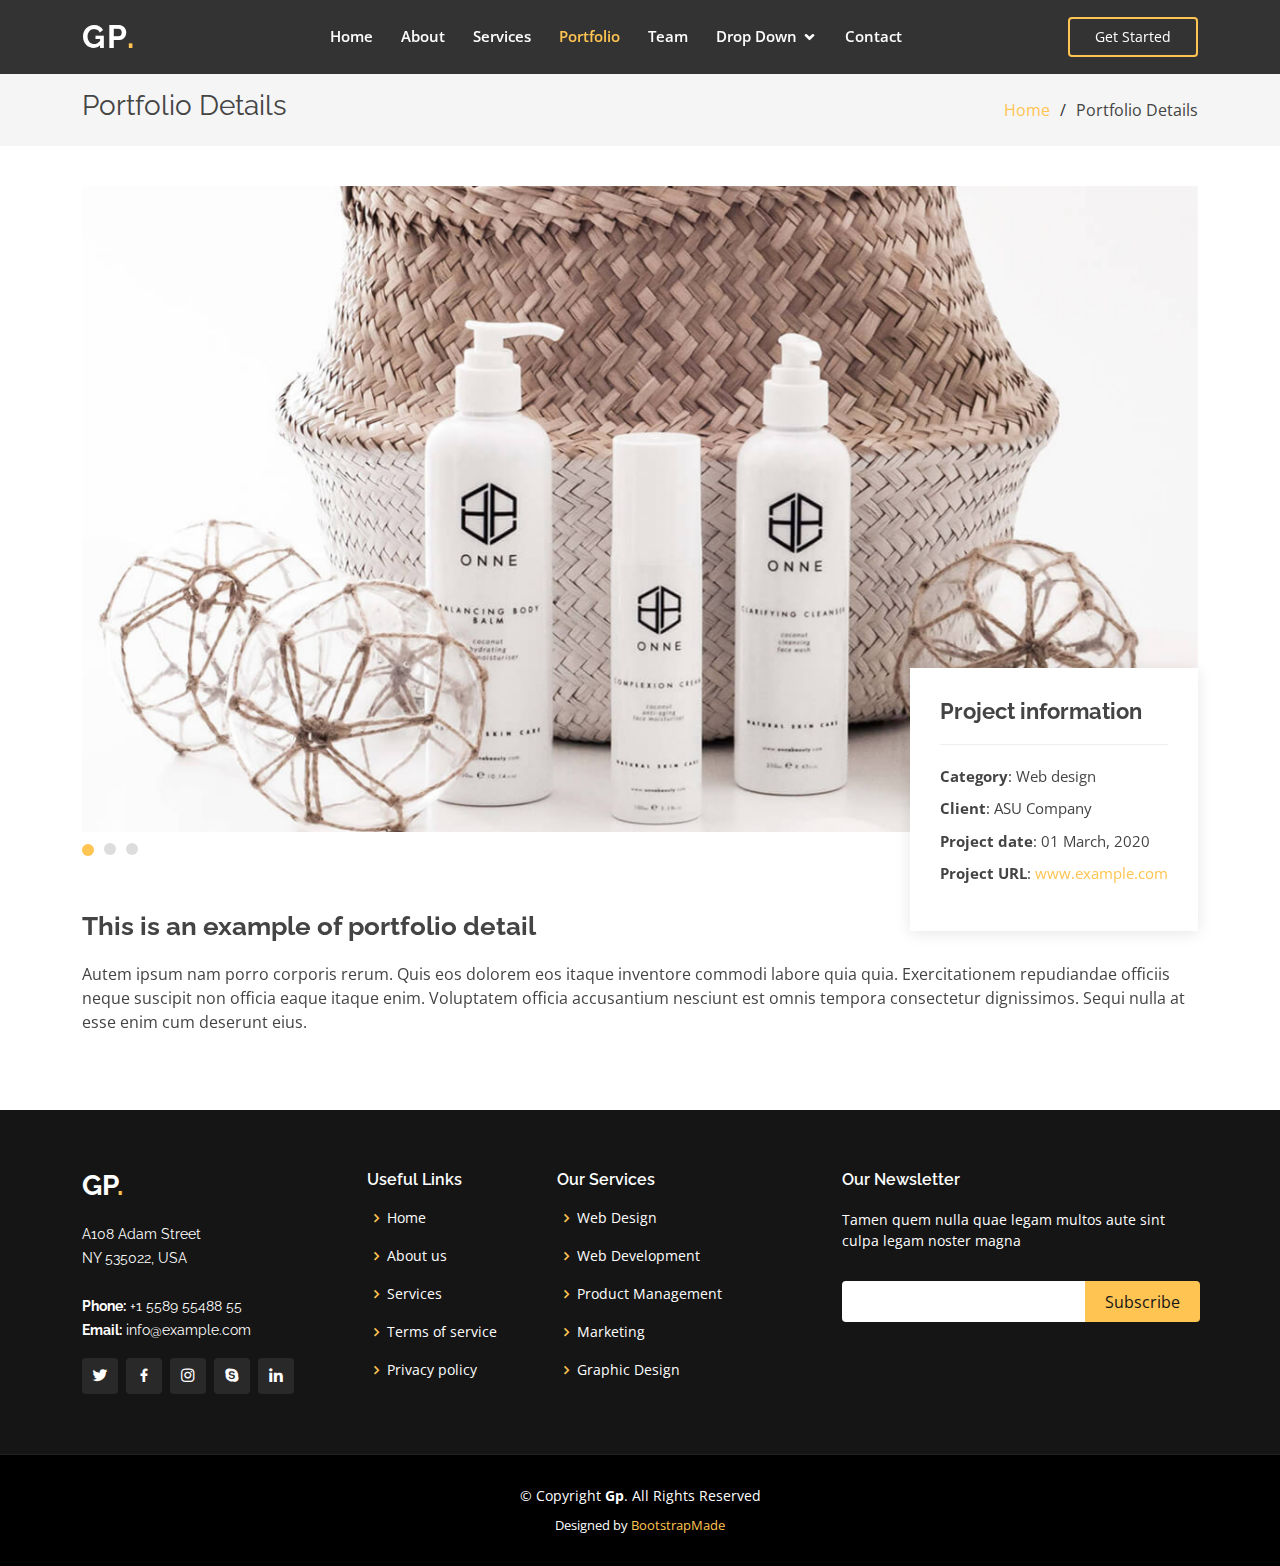
==== portfolio-details.html @ d58ca12d "Design Change" ====
<!DOCTYPE html>
<html lang="en">

<head>
  <meta charset="utf-8">
  <meta content="width=device-width, initial-scale=1.0" name="viewport">

  <title>Portfolio Details - Gp Bootstrap Template</title>
  <meta content="" name="description">
  <meta content="" name="keywords">

  <!-- Favicons -->
  <link href="assets/img/favicon.png" rel="icon">
  <link href="assets/img/apple-touch-icon.png" rel="apple-touch-icon">

  <!-- Google Fonts -->
  <link href="https://fonts.googleapis.com/css?family=Open+Sans:300,300i,400,400i,600,600i,700,700i|Raleway:300,300i,400,400i,500,500i,600,600i,700,700i|Poppins:300,300i,400,400i,500,500i,600,600i,700,700i" rel="stylesheet">

  <!-- Vendor CSS Files -->
  <link href="assets/vendor/bootstrap/css/bootstrap.min.css" rel="stylesheet">
  <link href="assets/vendor/icofont/icofont.min.css" rel="stylesheet">
  <link href="assets/vendor/boxicons/css/boxicons.min.css" rel="stylesheet">
  <link href="assets/vendor/owl.carousel/assets/owl.carousel.min.css" rel="stylesheet">
  <link href="assets/vendor/venobox/venobox.css" rel="stylesheet">
  <link href="assets/vendor/remixicon/remixicon.css" rel="stylesheet">
  <link href="assets/vendor/aos/aos.css" rel="stylesheet">

  <!-- Template Main CSS File -->
  <link href="assets/css/style.css" rel="stylesheet">

  <!-- =======================================================
  * Template Name: Gp - v3.0.0
  * Template URL: https://bootstrapmade.com/gp-free-multipurpose-html-bootstrap-template/
  * Author: BootstrapMade.com
  * License: https://bootstrapmade.com/license/
  ======================================================== -->
</head>

<body>

  <!-- ======= Header ======= -->
  <header id="header" class="fixed-top header-inner-pages">
    <div class="container d-flex align-items-center justify-content-between">

      <h1 class="logo"><a href="index.html">Gp<span>.</span></a></h1>
      <!-- Uncomment below if you prefer to use an image logo -->
      <!-- <a href="index.html" class="logo"><img src="assets/img/logo.png" alt="" class="img-fluid"></a>-->

      <nav class="nav-menu d-none d-lg-block">
        <ul>
          <li><a href="index.html">Home</a></li>
          <li><a href="#about">About</a></li>
          <li><a href="#services">Services</a></li>
          <li class="active"><a href="#portfolio">Portfolio</a></li>
          <li><a href="#team">Team</a></li>
          <li class="drop-down"><a href="">Drop Down</a>
            <ul>
              <li><a href="#">Drop Down 1</a></li>
              <li class="drop-down"><a href="#">Deep Drop Down</a>
                <ul>
                  <li><a href="#">Deep Drop Down 1</a></li>
                  <li><a href="#">Deep Drop Down 2</a></li>
                  <li><a href="#">Deep Drop Down 3</a></li>
                  <li><a href="#">Deep Drop Down 4</a></li>
                  <li><a href="#">Deep Drop Down 5</a></li>
                </ul>
              </li>
              <li><a href="#">Drop Down 2</a></li>
              <li><a href="#">Drop Down 3</a></li>
              <li><a href="#">Drop Down 4</a></li>
            </ul>
          </li>
          <li><a href="#contact">Contact</a></li>

        </ul>
      </nav><!-- .nav-menu -->

      <a href="#about" class="get-started-btn scrollto">Get Started</a>

    </div>
  </header><!-- End Header -->

  <main id="main">

    <!-- ======= Breadcrumbs ======= -->
    <section id="breadcrumbs" class="breadcrumbs">
      <div class="container">

        <div class="d-flex justify-content-between align-items-center">
          <h2>Portfolio Details</h2>
          <ol>
            <li><a href="index.html">Home</a></li>
            <li>Portfolio Details</li>
          </ol>
        </div>

      </div>
    </section><!-- End Breadcrumbs -->

    <!-- ======= Portfolio Details Section ======= -->
    <section id="portfolio-details" class="portfolio-details">
      <div class="container" data-aos="fade-up">

        <div class="portfolio-details-container">

          <div class="owl-carousel portfolio-details-carousel">
            <img src="assets/img/portfolio/portfolio-details-1.jpg" class="img-fluid" alt="">
            <img src="assets/img/portfolio/portfolio-details-2.jpg" class="img-fluid" alt="">
            <img src="assets/img/portfolio/portfolio-details-3.jpg" class="img-fluid" alt="">
          </div>

          <div class="portfolio-info">
            <h3>Project information</h3>
            <ul>
              <li><strong>Category</strong>: Web design</li>
              <li><strong>Client</strong>: ASU Company</li>
              <li><strong>Project date</strong>: 01 March, 2020</li>
              <li><strong>Project URL</strong>: <a href="#">www.example.com</a></li>
            </ul>
          </div>

        </div>

        <div class="portfolio-description">
          <h2>This is an example of portfolio detail</h2>
          <p>
            Autem ipsum nam porro corporis rerum. Quis eos dolorem eos itaque inventore commodi labore quia quia. Exercitationem repudiandae officiis neque suscipit non officia eaque itaque enim. Voluptatem officia accusantium nesciunt est omnis tempora consectetur dignissimos. Sequi nulla at esse enim cum deserunt eius.
          </p>
        </div>

      </div>
    </section><!-- End Portfolio Details Section -->

  </main><!-- End #main -->

  <!-- ======= Footer ======= -->
  <footer id="footer">
    <div class="footer-top">
      <div class="container">
        <div class="row">

          <div class="col-lg-3 col-md-6">
            <div class="footer-info">
              <h3>Gp<span>.</span></h3>
              <p>
                A108 Adam Street <br>
                NY 535022, USA<br><br>
                <strong>Phone:</strong> +1 5589 55488 55<br>
                <strong>Email:</strong> info@example.com<br>
              </p>
              <div class="social-links mt-3">
                <a href="#" class="twitter"><i class="bx bxl-twitter"></i></a>
                <a href="#" class="facebook"><i class="bx bxl-facebook"></i></a>
                <a href="#" class="instagram"><i class="bx bxl-instagram"></i></a>
                <a href="#" class="google-plus"><i class="bx bxl-skype"></i></a>
                <a href="#" class="linkedin"><i class="bx bxl-linkedin"></i></a>
              </div>
            </div>
          </div>

          <div class="col-lg-2 col-md-6 footer-links">
            <h4>Useful Links</h4>
            <ul>
              <li><i class="bx bx-chevron-right"></i> <a href="#">Home</a></li>
              <li><i class="bx bx-chevron-right"></i> <a href="#">About us</a></li>
              <li><i class="bx bx-chevron-right"></i> <a href="#">Services</a></li>
              <li><i class="bx bx-chevron-right"></i> <a href="#">Terms of service</a></li>
              <li><i class="bx bx-chevron-right"></i> <a href="#">Privacy policy</a></li>
            </ul>
          </div>

          <div class="col-lg-3 col-md-6 footer-links">
            <h4>Our Services</h4>
            <ul>
              <li><i class="bx bx-chevron-right"></i> <a href="#">Web Design</a></li>
              <li><i class="bx bx-chevron-right"></i> <a href="#">Web Development</a></li>
              <li><i class="bx bx-chevron-right"></i> <a href="#">Product Management</a></li>
              <li><i class="bx bx-chevron-right"></i> <a href="#">Marketing</a></li>
              <li><i class="bx bx-chevron-right"></i> <a href="#">Graphic Design</a></li>
            </ul>
          </div>

          <div class="col-lg-4 col-md-6 footer-newsletter">
            <h4>Our Newsletter</h4>
            <p>Tamen quem nulla quae legam multos aute sint culpa legam noster magna</p>
            <form action="" method="post">
              <input type="email" name="email"><input type="submit" value="Subscribe">
            </form>

          </div>

        </div>
      </div>
    </div>

    <div class="container">
      <div class="copyright">
        &copy; Copyright <strong><span>Gp</span></strong>. All Rights Reserved
      </div>
      <div class="credits">
        <!-- All the links in the footer should remain intact. -->
        <!-- You can delete the links only if you purchased the pro version. -->
        <!-- Licensing information: https://bootstrapmade.com/license/ -->
        <!-- Purchase the pro version with working PHP/AJAX contact form: https://bootstrapmade.com/gp-free-multipurpose-html-bootstrap-template/ -->
        Designed by <a href="https://bootstrapmade.com/">BootstrapMade</a>
      </div>
    </div>
  </footer><!-- End Footer -->

  <a href="#" class="back-to-top"><i class="ri-arrow-up-line"></i></a>
  <div id="preloader"></div>

  <!-- Vendor JS Files -->
  <script src="assets/vendor/jquery/jquery.min.js"></script>
  <script src="assets/vendor/bootstrap/js/bootstrap.bundle.min.js"></script>
  <script src="assets/vendor/jquery.easing/jquery.easing.min.js"></script>
  <script src="assets/vendor/php-email-form/validate.js"></script>
  <script src="assets/vendor/owl.carousel/owl.carousel.min.js"></script>
  <script src="assets/vendor/isotope-layout/isotope.pkgd.min.js"></script>
  <script src="assets/vendor/venobox/venobox.min.js"></script>
  <script src="assets/vendor/waypoints/jquery.waypoints.min.js"></script>
  <script src="assets/vendor/counterup/counterup.min.js"></script>
  <script src="assets/vendor/aos/aos.js"></script>

  <!-- Template Main JS File -->
  <script src="assets/js/main.js"></script>

</body>

</html>
---- assets/vendor/venobox/venobox.css ----
/* ------ venobox.css --------*/
.vbox-overlay *, .vbox-overlay *:before, .vbox-overlay *:after{
    -webkit-backface-visibility: hidden;
    -webkit-box-sizing:border-box;
    -moz-box-sizing:border-box;
    box-sizing:border-box;
}
.vbox-overlay * { 
    -webkit-backface-visibility: visible;
    backface-visibility: visible;
}
.vbox-overlay{
    display: -webkit-flex;
    display: flex;
    -webkit-flex-direction: column;
    flex-direction: column;
    -webkit-justify-content: center;
    justify-content: center;
    -webkit-align-items: center;
    align-items: center;
    position: fixed;
    left: 0;
    top: 0;
    bottom: 0;
    right: 0;
    z-index: 999999;
}

/* ----- navigation ----- */
.vbox-title{
    width: 100%;
    height: 40px;
    float: left;
    text-align: center;
    line-height: 28px;
    font-size: 12px;
    padding: 6px 50px;
    overflow: hidden;
    position: fixed;
    display: none;
    left: 0;
    z-index: 89;
}
.vbox-close{
    cursor: pointer;
    position: fixed;
    top: -1px;
    right: 0;
    width: 50px;
    height: 40px;
    padding: 6px;
    display: block;
    background-position:10px center;
    overflow: hidden;
    font-size: 24px;
    line-height: 1;
    text-align: center;
    z-index: 99;
}
.vbox-left{
    cursor: pointer;
    position: fixed;
    left: 0;
    height: 40px;
    overflow: hidden;
    line-height: 28px;
    font-size: 12px;
    z-index: 99;
    display: flex;
    align-items:center;
}
.vbox-num{
    display: inline-block;
    margin: 6px 0 6px 15px;
}
/* ----- Social share ----- */
.vbox-share{
    line-height: 28px;
    font-size: 12px;
    overflow: hidden;
    position: fixed;
    left: 0;
    z-index: 98;
    display: flex;
    align-items:center;
    justify-content: center;
    width: 100%;
    text-align: center;
}
.vbox-share svg{
    max-height: 28px;
    width: 28px;
    z-index: 10;
    margin-left: 12px;
    margin-top: 6px;
    margin-bottom: 6px;
    vertical-align: middle;
}


/* ----- navigation ARROWS ----- */
.vbox-next, .vbox-prev{
    position: fixed;
    top: 50%;
    margin-top: -15px;
    overflow: hidden;
    cursor: pointer;
    display: block;
    width: 45px;
    height: 45px;
    z-index: 99;
}
.vbox-next span, .vbox-prev span{
    position: relative;
    width: 20px;
    height: 20px;
    border: 2px solid transparent;
    border-top-color: #B6B6B6;
    border-right-color: #B6B6B6;
    text-indent: -100px;
    position: absolute;
    top: 8px;
    display: block;
}
.vbox-prev{
    left: 15px;
}
.vbox-next{
    right: 15px;
}
.vbox-prev span{
    left: 10px;
    -ms-transform: rotate(-135deg);
    -webkit-transform: rotate(-135deg);
    transform: rotate(-135deg);
}
.vbox-next span{
    -ms-transform: rotate(45deg);
    -webkit-transform: rotate(45deg);
    transform: rotate(45deg);
    right: 10px;
}
/* ------- inline window ------ */
.vbox-inline{
    width: 420px;
    height: 315px;
    height: 70vh;
    padding: 10px;
    background: #fff;
    margin: 0 auto;
    overflow: auto;
    text-align: left;
}
/* ------- Video & iFrames window ------ */
.venoframe{
    max-width: 100%;
    width: 100%;
    border: none;
    width: 100%;
    height: 260px;
    height: 70vh;
}
.venoframe.vbvid{
    height: 260px;
}
@media (min-width: 768px) {
    .venoframe, .vbox-inline{
        width: 90%;
        height: 360px;
        height: 70vh;
    }
    .venoframe.vbvid{
        width: 640px;
        height: 360px;
    }
}
@media (min-width: 992px) {
    .venoframe, .vbox-inline{
        max-width: 1200px;
        width: 80%;
        height: 540px;
        height: 70vh;
    }
    .venoframe.vbvid{
        width: 960px;
        height: 540px;
    }
}
/* 
Please do NOT edit this part! 
or at least read this note: http://i.imgur.com/7C0ws9e.gif
*/
.vbox-open{
    overflow: hidden;
}
.vbox-container{
    position: absolute;
    left: 0;
    right: 0;
    top: 0;
    bottom: 0;
    overflow-x: hidden;
    overflow-y: scroll;
    overflow-scrolling: touch;
    -webkit-overflow-scrolling: touch;
    z-index: 20;
    max-height: 100%;

}

.vbox-content{
    text-align: center;
    float: left;
    width: 100%;
    position: relative;
    overflow: hidden;
    padding: 20px 4%;
}
.vbox-container img{
    max-width: 100%;
    height: auto;
}
.vbox-figlio{
    box-shadow: 0 0 12px rgba(0,0,0,0.19), 0 6px 6px rgba(0,0,0,0.23);
    max-width: 100%;
    text-align: initial;
}
img.vbox-figlio{
    -webkit-user-select: none;
-khtml-user-select: none;
-moz-user-select: none;
-o-user-select: none;
user-select: none;
}
.vbox-content.swipe-left{
    margin-left: -200px !important;
}
.vbox-content.swipe-right{
    margin-left: 200px !important;
}
.vbox-animated{
    webkit-transition: margin 300ms ease-out;
    transition: margin 300ms ease-out;
}

/* ---------- preloader ----------
 * SPINKIT 
 * http://tobiasahlin.com/spinkit/
-------------------------------- */
.sk-double-bounce,.sk-rotating-plane{width:40px;height:40px;margin:40px auto}.sk-rotating-plane{background-color:#333;-webkit-animation:sk-rotatePlane 1.2s infinite ease-in-out;animation:sk-rotatePlane 1.2s infinite ease-in-out}@-webkit-keyframes sk-rotatePlane{0%{-webkit-transform:perspective(120px) rotateX(0) rotateY(0);transform:perspective(120px) rotateX(0) rotateY(0)}50%{-webkit-transform:perspective(120px) rotateX(-180.1deg) rotateY(0);transform:perspective(120px) rotateX(-180.1deg) rotateY(0)}100%{-webkit-transform:perspective(120px) rotateX(-180deg) rotateY(-179.9deg);transform:perspective(120px) rotateX(-180deg) rotateY(-179.9deg)}}@keyframes sk-rotatePlane{0%{-webkit-transform:perspective(120px) rotateX(0) rotateY(0);transform:perspective(120px) rotateX(0) rotateY(0)}50%{-webkit-transform:perspective(120px) rotateX(-180.1deg) rotateY(0);transform:perspective(120px) rotateX(-180.1deg) rotateY(0)}100%{-webkit-transform:perspective(120px) rotateX(-180deg) rotateY(-179.9deg);transform:perspective(120px) rotateX(-180deg) rotateY(-179.9deg)}}.sk-double-bounce{position:relative}.sk-double-bounce .sk-child{width:100%;height:100%;border-radius:50%;background-color:#333;opacity:.6;position:absolute;top:0;left:0;-webkit-animation:sk-doubleBounce 2s infinite ease-in-out;animation:sk-doubleBounce 2s infinite ease-in-out}.sk-chasing-dots .sk-child,.sk-spinner-pulse,.sk-three-bounce .sk-child{background-color:#333;border-radius:100%}.sk-double-bounce .sk-double-bounce2{-webkit-animation-delay:-1s;animation-delay:-1s}@-webkit-keyframes sk-doubleBounce{0%,100%{-webkit-transform:scale(0);transform:scale(0)}50%{-webkit-transform:scale(1);transform:scale(1)}}@keyframes sk-doubleBounce{0%,100%{-webkit-transform:scale(0);transform:scale(0)}50%{-webkit-transform:scale(1);transform:scale(1)}}.sk-wave{margin:40px auto;width:50px;height:40px;text-align:center;font-size:10px}.sk-wave .sk-rect{background-color:#333;height:100%;width:6px;display:inline-block;-webkit-animation:sk-waveStretchDelay 1.2s infinite ease-in-out;animation:sk-waveStretchDelay 1.2s infinite ease-in-out}.sk-wave .sk-rect1{-webkit-animation-delay:-1.2s;animation-delay:-1.2s}.sk-wave .sk-rect2{-webkit-animation-delay:-1.1s;animation-delay:-1.1s}.sk-wave .sk-rect3{-webkit-animation-delay:-1s;animation-delay:-1s}.sk-wave .sk-rect4{-webkit-animation-delay:-.9s;animation-delay:-.9s}.sk-wave .sk-rect5{-webkit-animation-delay:-.8s;animation-delay:-.8s}@-webkit-keyframes sk-waveStretchDelay{0%,100%,40%{-webkit-transform:scaleY(.4);transform:scaleY(.4)}20%{-webkit-transform:scaleY(1);transform:scaleY(1)}}@keyframes sk-waveStretchDelay{0%,100%,40%{-webkit-transform:scaleY(.4);transform:scaleY(.4)}20%{-webkit-transform:scaleY(1);transform:scaleY(1)}}.sk-wandering-cubes{margin:40px auto;width:40px;height:40px;position:relative}.sk-wandering-cubes .sk-cube{background-color:#333;width:10px;height:10px;position:absolute;top:0;left:0;-webkit-animation:sk-wanderingCube 1.8s ease-in-out -1.8s infinite both;animation:sk-wanderingCube 1.8s ease-in-out -1.8s infinite both}.sk-chasing-dots,.sk-spinner-pulse{width:40px;height:40px;margin:40px auto}.sk-wandering-cubes .sk-cube2{-webkit-animation-delay:-.9s;animation-delay:-.9s}@-webkit-keyframes sk-wanderingCube{0%{-webkit-transform:rotate(0);transform:rotate(0)}25%{-webkit-transform:translateX(30px) rotate(-90deg) scale(.5);transform:translateX(30px) rotate(-90deg) scale(.5)}50%{-webkit-transform:translateX(30px) translateY(30px) rotate(-179deg);transform:translateX(30px) translateY(30px) rotate(-179deg)}50.1%{-webkit-transform:translateX(30px) translateY(30px) rotate(-180deg);transform:translateX(30px) translateY(30px) rotate(-180deg)}75%{-webkit-transform:translateX(0) translateY(30px) rotate(-270deg) scale(.5);transform:translateX(0) translateY(30px) rotate(-270deg) scale(.5)}100%{-webkit-transform:rotate(-360deg);transform:rotate(-360deg)}}@keyframes sk-wanderingCube{0%{-webkit-transform:rotate(0);transform:rotate(0)}25%{-webkit-transform:translateX(30px) rotate(-90deg) scale(.5);transform:translateX(30px) rotate(-90deg) scale(.5)}50%{-webkit-transform:translateX(30px) translateY(30px) rotate(-179deg);transform:translateX(30px) translateY(30px) rotate(-179deg)}50.1%{-webkit-transform:translateX(30px) translateY(30px) rotate(-180deg);transform:translateX(30px) translateY(30px) rotate(-180deg)}75%{-webkit-transform:translateX(0) translateY(30px) rotate(-270deg) scale(.5);transform:translateX(0) translateY(30px) rotate(-270deg) scale(.5)}100%{-webkit-transform:rotate(-360deg);transform:rotate(-360deg)}}.sk-spinner-pulse{-webkit-animation:sk-pulseScaleOut 1s infinite ease-in-out;animation:sk-pulseScaleOut 1s infinite ease-in-out}@-webkit-keyframes sk-pulseScaleOut{0%{-webkit-transform:scale(0);transform:scale(0)}100%{-webkit-transform:scale(1);transform:scale(1);opacity:0}}@keyframes sk-pulseScaleOut{0%{-webkit-transform:scale(0);transform:scale(0)}100%{-webkit-transform:scale(1);transform:scale(1);opacity:0}}.sk-chasing-dots{position:relative;text-align:center;-webkit-animation:sk-chasingDotsRotate 2s infinite linear;animation:sk-chasingDotsRotate 2s infinite linear}.sk-chasing-dots .sk-child{width:60%;height:60%;display:inline-block;position:absolute;top:0;-webkit-animation:sk-chasingDotsBounce 2s infinite ease-in-out;animation:sk-chasingDotsBounce 2s infinite ease-in-out}.sk-chasing-dots .sk-dot2{top:auto;bottom:0;-webkit-animation-delay:-1s;animation-delay:-1s}@-webkit-keyframes sk-chasingDotsRotate{100%{-webkit-transform:rotate(360deg);transform:rotate(360deg)}}@keyframes sk-chasingDotsRotate{100%{-webkit-transform:rotate(360deg);transform:rotate(360deg)}}@-webkit-keyframes sk-chasingDotsBounce{0%,100%{-webkit-transform:scale(0);transform:scale(0)}50%{-webkit-transform:scale(1);transform:scale(1)}}@keyframes sk-chasingDotsBounce{0%,100%{-webkit-transform:scale(0);transform:scale(0)}50%{-webkit-transform:scale(1);transform:scale(1)}}.sk-three-bounce{margin:40px auto;width:80px;text-align:center}.sk-three-bounce .sk-child{width:20px;height:20px;display:inline-block;-webkit-animation:sk-three-bounce 1.4s ease-in-out 0s infinite both;animation:sk-three-bounce 1.4s ease-in-out 0s infinite both}.sk-circle .sk-child:before,.sk-fading-circle .sk-circle:before{display:block;border-radius:100%;content:'';background-color:#333}.sk-three-bounce .sk-bounce1{-webkit-animation-delay:-.32s;animation-delay:-.32s}.sk-three-bounce .sk-bounce2{-webkit-animation-delay:-.16s;animation-delay:-.16s}@-webkit-keyframes sk-three-bounce{0%,100%,80%{-webkit-transform:scale(0);transform:scale(0)}40%{-webkit-transform:scale(1);transform:scale(1)}}@keyframes sk-three-bounce{0%,100%,80%{-webkit-transform:scale(0);transform:scale(0)}40%{-webkit-transform:scale(1);transform:scale(1)}}.sk-circle{margin:40px auto;width:40px;height:40px;position:relative}.sk-circle .sk-child{width:100%;height:100%;position:absolute;left:0;top:0}.sk-circle .sk-child:before{margin:0 auto;width:15%;height:15%;-webkit-animation:sk-circleBounceDelay 1.2s infinite ease-in-out both;animation:sk-circleBounceDelay 1.2s infinite ease-in-out both}.sk-circle .sk-circle2{-webkit-transform:rotate(30deg);-ms-transform:rotate(30deg);transform:rotate(30deg)}.sk-circle .sk-circle3{-webkit-transform:rotate(60deg);-ms-transform:rotate(60deg);transform:rotate(60deg)}.sk-circle .sk-circle4{-webkit-transform:rotate(90deg);-ms-transform:rotate(90deg);transform:rotate(90deg)}.sk-circle .sk-circle5{-webkit-transform:rotate(120deg);-ms-transform:rotate(120deg);transform:rotate(120deg)}.sk-circle .sk-circle6{-webkit-transform:rotate(150deg);-ms-transform:rotate(150deg);transform:rotate(150deg)}.sk-circle .sk-circle7{-webkit-transform:rotate(180deg);-ms-transform:rotate(180deg);transform:rotate(180deg)}.sk-circle .sk-circle8{-webkit-transform:rotate(210deg);-ms-transform:rotate(210deg);transform:rotate(210deg)}.sk-circle .sk-circle9{-webkit-transform:rotate(240deg);-ms-transform:rotate(240deg);transform:rotate(240deg)}.sk-circle .sk-circle10{-webkit-transform:rotate(270deg);-ms-transform:rotate(270deg);transform:rotate(270deg)}.sk-circle .sk-circle11{-webkit-transform:rotate(300deg);-ms-transform:rotate(300deg);transform:rotate(300deg)}.sk-circle .sk-circle12{-webkit-transform:rotate(330deg);-ms-transform:rotate(330deg);transform:rotate(330deg)}.sk-circle .sk-circle2:before{-webkit-animation-delay:-1.1s;animation-delay:-1.1s}.sk-circle .sk-circle3:before{-webkit-animation-delay:-1s;animation-delay:-1s}.sk-circle .sk-circle4:before{-webkit-animation-delay:-.9s;animation-delay:-.9s}.sk-circle .sk-circle5:before{-webkit-animation-delay:-.8s;animation-delay:-.8s}.sk-circle .sk-circle6:before{-webkit-animation-delay:-.7s;animation-delay:-.7s}.sk-circle .sk-circle7:before{-webkit-animation-delay:-.6s;animation-delay:-.6s}.sk-circle .sk-circle8:before{-webkit-animation-delay:-.5s;animation-delay:-.5s}.sk-circle .sk-circle9:before{-webkit-animation-delay:-.4s;animation-delay:-.4s}.sk-circle .sk-circle10:before{-webkit-animation-delay:-.3s;animation-delay:-.3s}.sk-circle .sk-circle11:before{-webkit-animation-delay:-.2s;animation-delay:-.2s}.sk-circle .sk-circle12:before{-webkit-animation-delay:-.1s;animation-delay:-.1s}@-webkit-keyframes sk-circleBounceDelay{0%,100%,80%{-webkit-transform:scale(0);transform:scale(0)}40%{-webkit-transform:scale(1);transform:scale(1)}}@keyframes sk-circleBounceDelay{0%,100%,80%{-webkit-transform:scale(0);transform:scale(0)}40%{-webkit-transform:scale(1);transform:scale(1)}}.sk-cube-grid{width:40px;height:40px;margin:40px auto}.sk-cube-grid .sk-cube{width:33.33%;height:33.33%;background-color:#333;float:left;-webkit-animation:sk-cubeGridScaleDelay 1.3s infinite ease-in-out;animation:sk-cubeGridScaleDelay 1.3s infinite ease-in-out}.sk-cube-grid .sk-cube1{-webkit-animation-delay:.2s;animation-delay:.2s}.sk-cube-grid .sk-cube2{-webkit-animation-delay:.3s;animation-delay:.3s}.sk-cube-grid .sk-cube3{-webkit-animation-delay:.4s;animation-delay:.4s}.sk-cube-grid .sk-cube4{-webkit-animation-delay:.1s;animation-delay:.1s}.sk-cube-grid .sk-cube5{-webkit-animation-delay:.2s;animation-delay:.2s}.sk-cube-grid .sk-cube6{-webkit-animation-delay:.3s;animation-delay:.3s}.sk-cube-grid .sk-cube7{-webkit-animation-delay:0ms;animation-delay:0ms}.sk-cube-grid .sk-cube8{-webkit-animation-delay:.1s;animation-delay:.1s}.sk-cube-grid .sk-cube9{-webkit-animation-delay:.2s;animation-delay:.2s}@-webkit-keyframes sk-cubeGridScaleDelay{0%,100%,70%{-webkit-transform:scale3D(1,1,1);transform:scale3D(1,1,1)}35%{-webkit-transform:scale3D(0,0,1);transform:scale3D(0,0,1)}}@keyframes sk-cubeGridScaleDelay{0%,100%,70%{-webkit-transform:scale3D(1,1,1);transform:scale3D(1,1,1)}35%{-webkit-transform:scale3D(0,0,1);transform:scale3D(0,0,1)}}.sk-fading-circle{margin:40px auto;width:40px;height:40px;position:relative}.sk-fading-circle .sk-circle{width:100%;height:100%;position:absolute;left:0;top:0}.sk-fading-circle .sk-circle:before{margin:0 auto;width:15%;height:15%;-webkit-animation:sk-circleFadeDelay 1.2s infinite ease-in-out both;animation:sk-circleFadeDelay 1.2s infinite ease-in-out both}.sk-fading-circle .sk-circle2{-webkit-transform:rotate(30deg);-ms-transform:rotate(30deg);transform:rotate(30deg)}.sk-fading-circle .sk-circle3{-webkit-transform:rotate(60deg);-ms-transform:rotate(60deg);transform:rotate(60deg)}.sk-fading-circle .sk-circle4{-webkit-transform:rotate(90deg);-ms-transform:rotate(90deg);transform:rotate(90deg)}.sk-fading-circle .sk-circle5{-webkit-transform:rotate(120deg);-ms-transform:rotate(120deg);transform:rotate(120deg)}.sk-fading-circle .sk-circle6{-webkit-transform:rotate(150deg);-ms-transform:rotate(150deg);transform:rotate(150deg)}.sk-fading-circle .sk-circle7{-webkit-transform:rotate(180deg);-ms-transform:rotate(180deg);transform:rotate(180deg)}.sk-fading-circle .sk-circle8{-webkit-transform:rotate(210deg);-ms-transform:rotate(210deg);transform:rotate(210deg)}.sk-fading-circle .sk-circle9{-webkit-transform:rotate(240deg);-ms-transform:rotate(240deg);transform:rotate(240deg)}.sk-fading-circle .sk-circle10{-webkit-transform:rotate(270deg);-ms-transform:rotate(270deg);transform:rotate(270deg)}.sk-fading-circle .sk-circle11{-webkit-transform:rotate(300deg);-ms-transform:rotate(300deg);transform:rotate(300deg)}.sk-fading-circle .sk-circle12{-webkit-transform:rotate(330deg);-ms-transform:rotate(330deg);transform:rotate(330deg)}.sk-fading-circle .sk-circle2:before{-webkit-animation-delay:-1.1s;animation-delay:-1.1s}.sk-fading-circle .sk-circle3:before{-webkit-animation-delay:-1s;animation-delay:-1s}.sk-fading-circle .sk-circle4:before{-webkit-animation-delay:-.9s;animation-delay:-.9s}.sk-fading-circle .sk-circle5:before{-webkit-animation-delay:-.8s;animation-delay:-.8s}.sk-fading-circle .sk-circle6:before{-webkit-animation-delay:-.7s;animation-delay:-.7s}.sk-fading-circle .sk-circle7:before{-webkit-animation-delay:-.6s;animation-delay:-.6s}.sk-fading-circle .sk-circle8:before{-webkit-animation-delay:-.5s;animation-delay:-.5s}.sk-fading-circle .sk-circle9:before{-webkit-animation-delay:-.4s;animation-delay:-.4s}.sk-fading-circle .sk-circle10:before{-webkit-animation-delay:-.3s;animation-delay:-.3s}.sk-fading-circle .sk-circle11:before{-webkit-animation-delay:-.2s;animation-delay:-.2s}.sk-fading-circle .sk-circle12:before{-webkit-animation-delay:-.1s;animation-delay:-.1s}@-webkit-keyframes sk-circleFadeDelay{0%,100%,39%{opacity:0}40%{opacity:1}}@keyframes sk-circleFadeDelay{0%,100%,39%{opacity:0}40%{opacity:1}}.sk-folding-cube{margin:40px auto;width:40px;height:40px;position:relative;-webkit-transform:rotateZ(45deg);transform:rotateZ(45deg)}.sk-folding-cube .sk-cube{float:left;width:50%;height:50%;position:relative;-webkit-transform:scale(1.1);-ms-transform:scale(1.1);transform:scale(1.1)}.sk-folding-cube .sk-cube:before{content:'';position:absolute;top:0;left:0;width:100%;height:100%;background-color:#333;-webkit-animation:sk-foldCubeAngle 2.4s infinite linear both;animation:sk-foldCubeAngle 2.4s infinite linear both;-webkit-transform-origin:100% 100%;-ms-transform-origin:100% 100%;transform-origin:100% 100%}.sk-folding-cube .sk-cube2{-webkit-transform:scale(1.1) rotateZ(90deg);transform:scale(1.1) rotateZ(90deg)}.sk-folding-cube .sk-cube3{-webkit-transform:scale(1.1) rotateZ(180deg);transform:scale(1.1) rotateZ(180deg)}.sk-folding-cube .sk-cube4{-webkit-transform:scale(1.1) rotateZ(270deg);transform:scale(1.1) rotateZ(270deg)}.sk-folding-cube .sk-cube2:before{-webkit-animation-delay:.3s;animation-delay:.3s}.sk-folding-cube .sk-cube3:before{-webkit-animation-delay:.6s;animation-delay:.6s}.sk-folding-cube .sk-cube4:before{-webkit-animation-delay:.9s;animation-delay:.9s}@-webkit-keyframes sk-foldCubeAngle{0%,10%{-webkit-transform:perspective(140px) rotateX(-180deg);transform:perspective(140px) rotateX(-180deg);opacity:0}25%,75%{-webkit-transform:perspective(140px) rotateX(0);transform:perspective(140px) rotateX(0);opacity:1}100%,90%{-webkit-transform:perspective(140px) rotateY(180deg);transform:perspective(140px) rotateY(180deg);opacity:0}}@keyframes sk-foldCubeAngle{0%,10%{-webkit-transform:perspective(140px) rotateX(-180deg);transform:perspective(140px) rotateX(-180deg);opacity:0}25%,75%{-webkit-transform:perspective(140px) rotateX(0);transform:perspective(140px) rotateX(0);opacity:1}100%,90%{-webkit-transform:perspective(140px) rotateY(180deg);transform:perspective(140px) rotateY(180deg);opacity:0}}
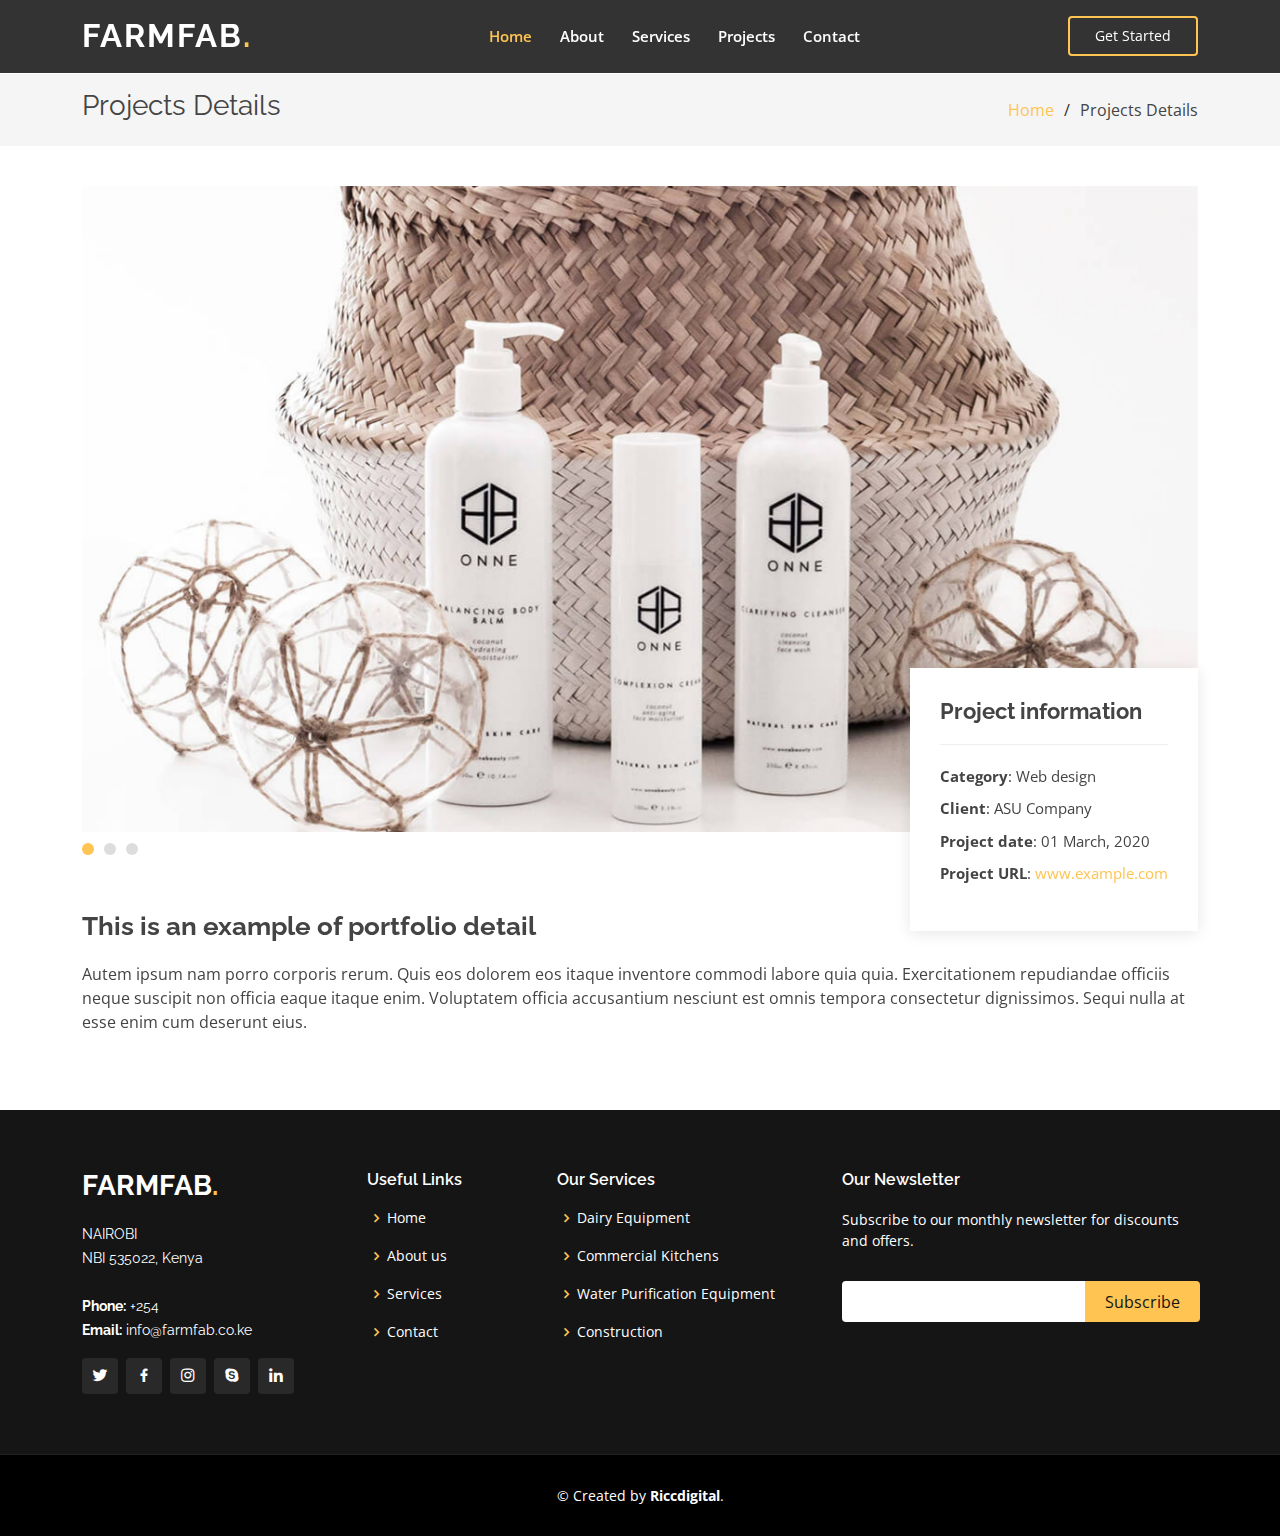
==== commit 633a12ab: "project page edit" ====
--- a/portfolio-details.html
+++ b/portfolio-details.html
@@ -42,36 +42,16 @@
   <header id="header" class="fixed-top header-inner-pages">
     <div class="container d-flex align-items-center justify-content-between">
 
-      <h1 class="logo"><a href="index.html">Gp<span>.</span></a></h1>
-      <!-- Uncomment below if you prefer to use an image logo -->
-      <!-- <a href="index.html" class="logo"><img src="assets/img/logo.png" alt="" class="img-fluid"></a>-->
+      <h1 class="logo"><a href="index.html">FarmFab<span>.</span></a></h1>
+
 
       <nav class="nav-menu d-none d-lg-block">
         <ul>
-          <li><a href="index.html">Home</a></li>
+          <li class="active"><a href="#hero">Home</a></li>
           <li><a href="#about">About</a></li>
           <li><a href="#services">Services</a></li>
-          <li class="active"><a href="#portfolio">Portfolio</a></li>
-          <li><a href="#team">Team</a></li>
-          <li class="drop-down"><a href="">Drop Down</a>
-            <ul>
-              <li><a href="#">Drop Down 1</a></li>
-              <li class="drop-down"><a href="#">Deep Drop Down</a>
-                <ul>
-                  <li><a href="#">Deep Drop Down 1</a></li>
-                  <li><a href="#">Deep Drop Down 2</a></li>
-                  <li><a href="#">Deep Drop Down 3</a></li>
-                  <li><a href="#">Deep Drop Down 4</a></li>
-                  <li><a href="#">Deep Drop Down 5</a></li>
-                </ul>
-              </li>
-              <li><a href="#">Drop Down 2</a></li>
-              <li><a href="#">Drop Down 3</a></li>
-              <li><a href="#">Drop Down 4</a></li>
-            </ul>
-          </li>
+          <li><a href="#portfolio">Projects</a></li>
           <li><a href="#contact">Contact</a></li>
-
         </ul>
       </nav><!-- .nav-menu -->
 
@@ -87,10 +67,10 @@
       <div class="container">
 
         <div class="d-flex justify-content-between align-items-center">
-          <h2>Portfolio Details</h2>
+          <h2>Projects Details</h2>
           <ol>
             <li><a href="index.html">Home</a></li>
-            <li>Portfolio Details</li>
+            <li>Projects Details</li>
           </ol>
         </div>
 
@@ -141,12 +121,12 @@
 
           <div class="col-lg-3 col-md-6">
             <div class="footer-info">
-              <h3>Gp<span>.</span></h3>
+              <h3>FARMFAB<span>.</span></h3>
               <p>
-                A108 Adam Street <br>
-                NY 535022, USA<br><br>
-                <strong>Phone:</strong> +1 5589 55488 55<br>
-                <strong>Email:</strong> info@example.com<br>
+                NAIROBI <br>
+                NBI 535022, Kenya<br><br>
+                <strong>Phone:</strong> +254<br>
+                <strong>Email:</strong> info@farmfab.co.ke<br>
               </p>
               <div class="social-links mt-3">
                 <a href="#" class="twitter"><i class="bx bxl-twitter"></i></a>
@@ -164,25 +144,25 @@
               <li><i class="bx bx-chevron-right"></i> <a href="#">Home</a></li>
               <li><i class="bx bx-chevron-right"></i> <a href="#">About us</a></li>
               <li><i class="bx bx-chevron-right"></i> <a href="#">Services</a></li>
-              <li><i class="bx bx-chevron-right"></i> <a href="#">Terms of service</a></li>
-              <li><i class="bx bx-chevron-right"></i> <a href="#">Privacy policy</a></li>
+              <li><i class="bx bx-chevron-right"></i> <a href="#">Contact</a></li>
+              
             </ul>
           </div>
 
           <div class="col-lg-3 col-md-6 footer-links">
             <h4>Our Services</h4>
             <ul>
-              <li><i class="bx bx-chevron-right"></i> <a href="#">Web Design</a></li>
-              <li><i class="bx bx-chevron-right"></i> <a href="#">Web Development</a></li>
-              <li><i class="bx bx-chevron-right"></i> <a href="#">Product Management</a></li>
-              <li><i class="bx bx-chevron-right"></i> <a href="#">Marketing</a></li>
-              <li><i class="bx bx-chevron-right"></i> <a href="#">Graphic Design</a></li>
+              <li><i class="bx bx-chevron-right"></i> <a href="#">Dairy Equipment</a></li>
+              <li><i class="bx bx-chevron-right"></i> <a href="#">Commercial Kitchens</a></li>
+              <li><i class="bx bx-chevron-right"></i> <a href="#">Water Purification Equipment</a></li>
+              <li><i class="bx bx-chevron-right"></i> <a href="#">Construction</a></li>
+              
             </ul>
           </div>
 
           <div class="col-lg-4 col-md-6 footer-newsletter">
             <h4>Our Newsletter</h4>
-            <p>Tamen quem nulla quae legam multos aute sint culpa legam noster magna</p>
+            <p>Subscribe to our monthly newsletter for discounts and offers.</p>
             <form action="" method="post">
               <input type="email" name="email"><input type="submit" value="Subscribe">
             </form>
@@ -195,15 +175,9 @@
 
     <div class="container">
       <div class="copyright">
-        &copy; Copyright <strong><span>Gp</span></strong>. All Rights Reserved
-      </div>
-      <div class="credits">
-        <!-- All the links in the footer should remain intact. -->
-        <!-- You can delete the links only if you purchased the pro version. -->
-        <!-- Licensing information: https://bootstrapmade.com/license/ -->
-        <!-- Purchase the pro version with working PHP/AJAX contact form: https://bootstrapmade.com/gp-free-multipurpose-html-bootstrap-template/ -->
-        Designed by <a href="https://bootstrapmade.com/">BootstrapMade</a>
-      </div>
+        &copy; Created by <strong><span>Riccdigital</span></strong>. 
+      </div>
+      
     </div>
   </footer><!-- End Footer -->
 
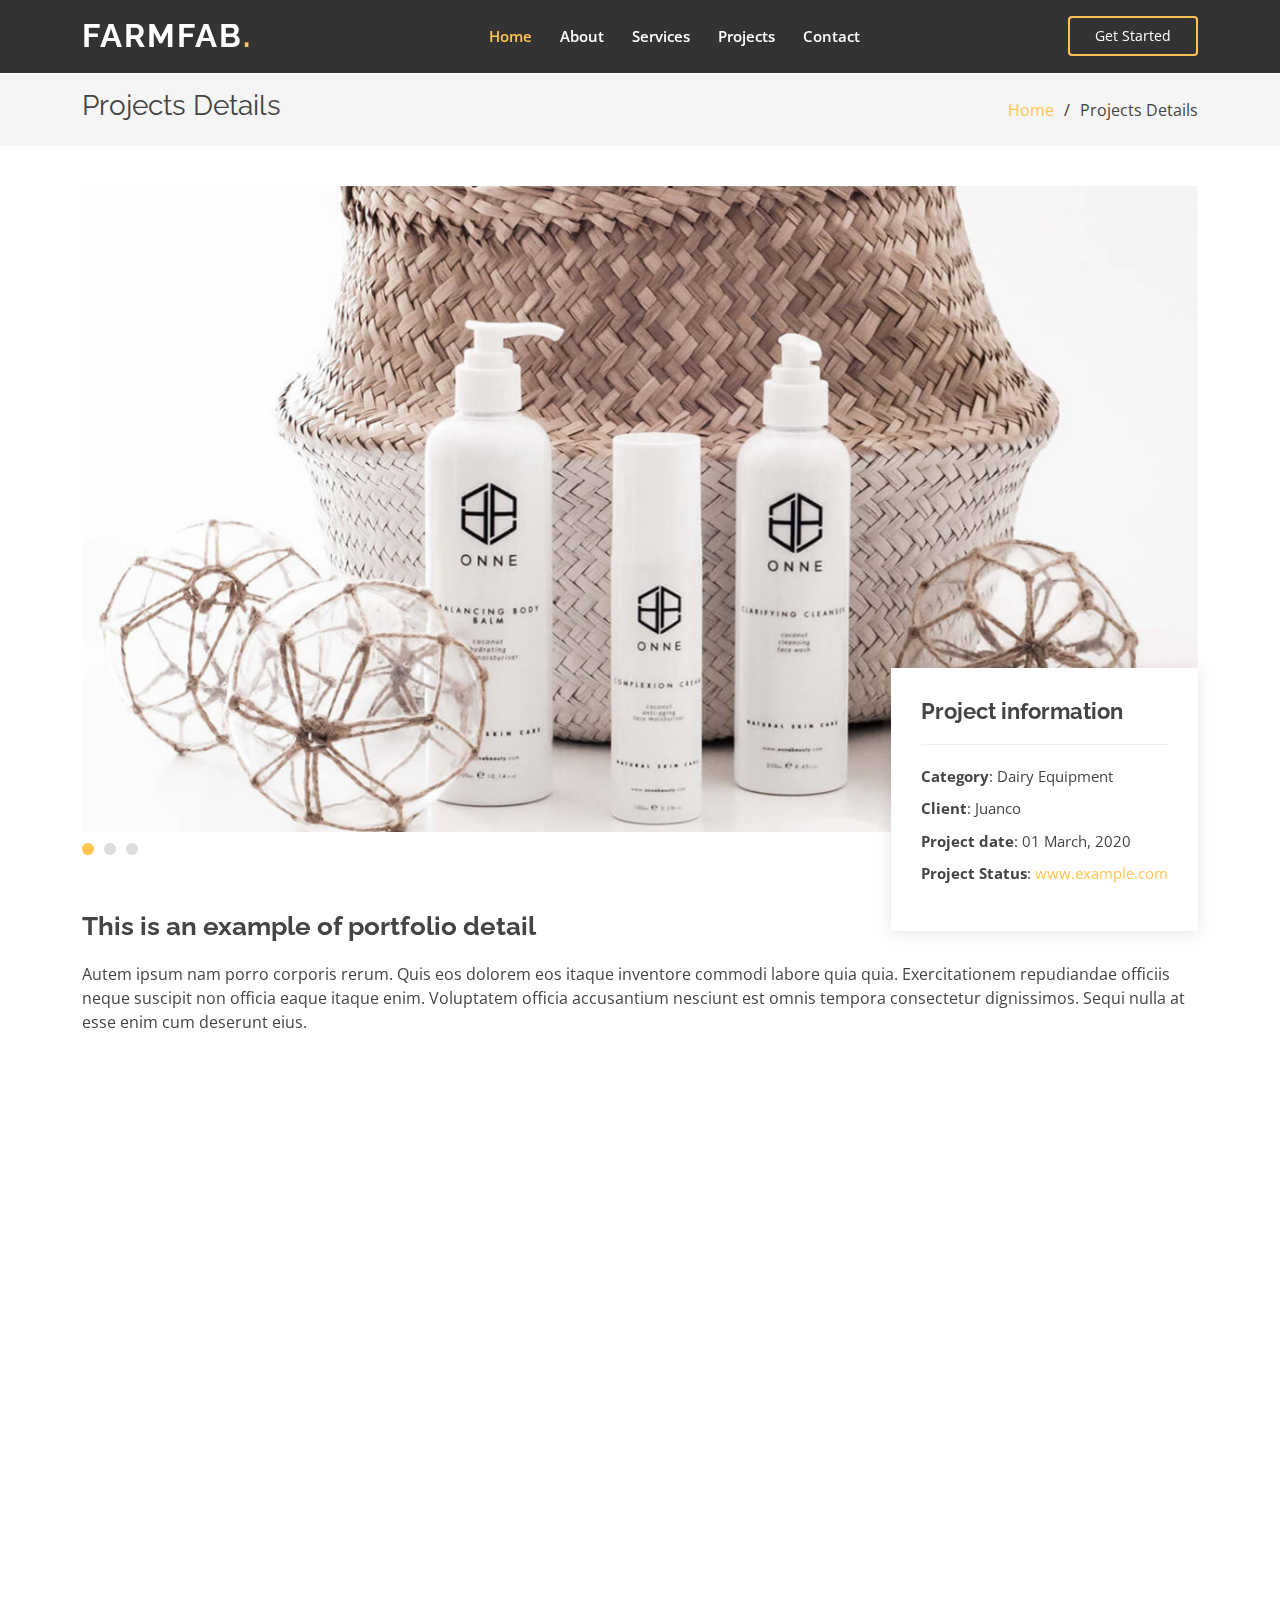
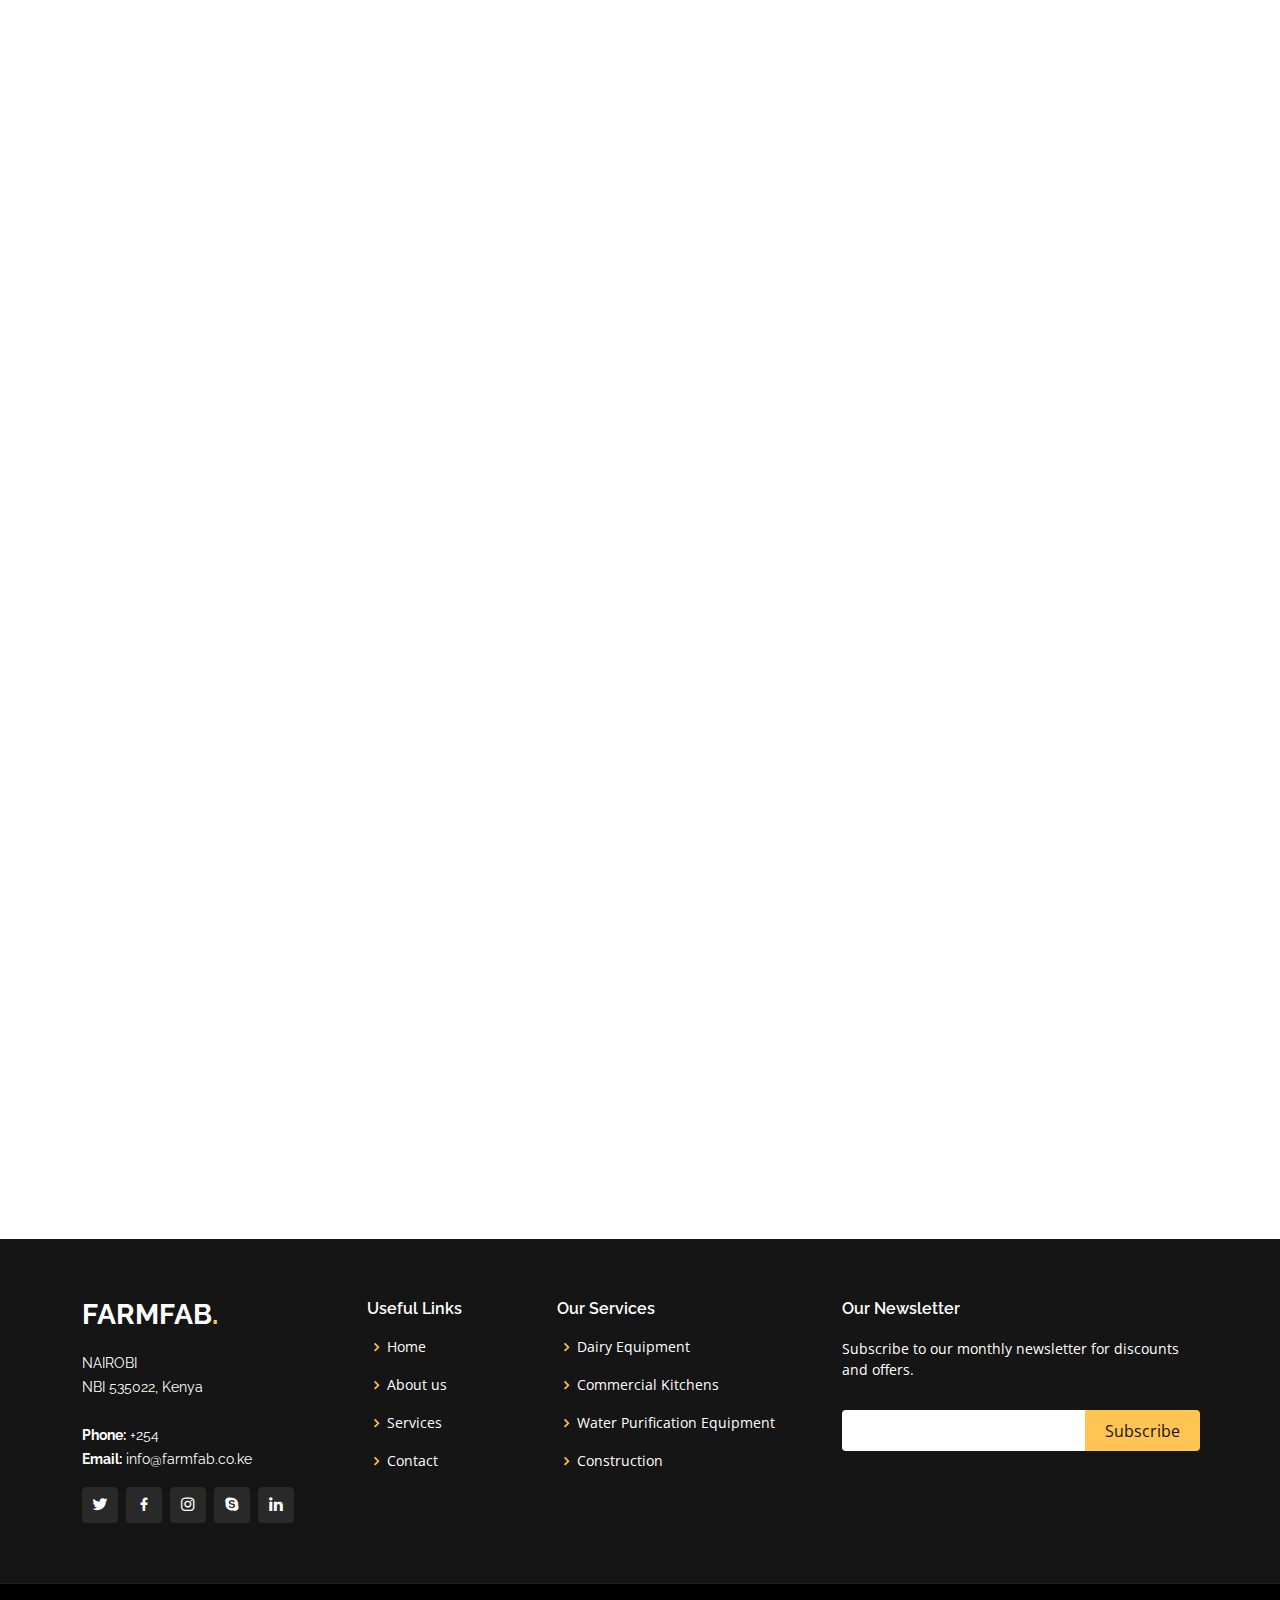
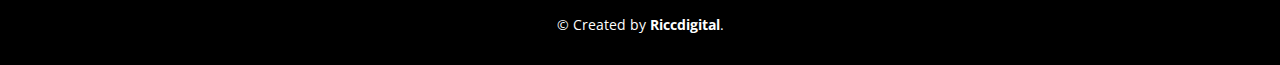
==== commit 4250ba31: "portfolio page update" ====
--- a/portfolio-details.html
+++ b/portfolio-details.html
@@ -8,6 +8,7 @@
   <title>Portfolio Details - Gp Bootstrap Template</title>
   <meta content="" name="description">
   <meta content="" name="keywords">
+  
 
   <!-- Favicons -->
   <link href="assets/img/favicon.png" rel="icon">
@@ -92,10 +93,71 @@
           <div class="portfolio-info">
             <h3>Project information</h3>
             <ul>
-              <li><strong>Category</strong>: Web design</li>
-              <li><strong>Client</strong>: ASU Company</li>
+              <li><strong>Category</strong>: Dairy Equipment</li>
+              <li><strong>Client</strong>: Juanco</li>
               <li><strong>Project date</strong>: 01 March, 2020</li>
-              <li><strong>Project URL</strong>: <a href="#">www.example.com</a></li>
+              <li><strong>Project Status</strong>: <a href="#">www.example.com</a></li>
+            </ul>
+          </div>
+
+        </div>
+
+        <div class="portfolio-description">
+          <h2>This is an example of portfolio detail</h2>
+          <p>
+            Autem ipsum nam porro corporis rerum. Quis eos dolorem eos itaque inventore commodi labore quia quia. Exercitationem repudiandae officiis neque suscipit non officia eaque itaque enim. Voluptatem officia accusantium nesciunt est omnis tempora consectetur dignissimos. Sequi nulla at esse enim cum deserunt eius.
+          </p>
+        </div>
+
+      </div>
+
+      <div class="container" data-aos="fade-up">
+
+        <div class="portfolio-details-container">
+
+          <div class="owl-carousel portfolio-details-carousel">
+            <img src="assets/img/portfolio/portfolio-details-1.jpg" class="img-fluid" alt="">
+            <img src="assets/img/portfolio/portfolio-details-2.jpg" class="img-fluid" alt="">
+            <img src="assets/img/portfolio/portfolio-details-3.jpg" class="img-fluid" alt="">
+          </div>
+
+          <div class="portfolio-info">
+            <h3>Project information</h3>
+            <ul>
+              <li><strong>Category</strong>: Water Purification Equipment</li>
+              <li><strong>Client</strong>: Tanu Beverages</li>
+              <li><strong>Project date</strong>: 01 March, 2020</li>
+              <li><strong>Project Status</strong>: <a href="#">www.example.com</a></li>
+            </ul>
+          </div>
+
+        </div>
+
+        <div class="portfolio-description">
+          <h2>This is an example of portfolio detail</h2>
+          <p>
+            Autem ipsum nam porro corporis rerum. Quis eos dolorem eos itaque inventore commodi labore quia quia. Exercitationem repudiandae officiis neque suscipit non officia eaque itaque enim. Voluptatem officia accusantium nesciunt est omnis tempora consectetur dignissimos. Sequi nulla at esse enim cum deserunt eius.
+          </p>
+        </div>
+
+      </div>
+      <div class="container" data-aos="fade-up">
+
+        <div class="portfolio-details-container">
+
+          <div class="owl-carousel portfolio-details-carousel">
+            <img src="assets/img/portfolio/portfolio-details-1.jpg" class="img-fluid" alt="">
+            <img src="assets/img/portfolio/portfolio-details-2.jpg" class="img-fluid" alt="">
+            <img src="assets/img/portfolio/portfolio-details-3.jpg" class="img-fluid" alt="">
+          </div>
+
+          <div class="portfolio-info">
+            <h3>Project information</h3>
+            <ul>
+              <li><strong>Category</strong>: Construction</li>
+              <li><strong>Client</strong>: Tanu Beverages</li>
+              <li><strong>Project date</strong>: 01 March, 2020</li>
+              <li><strong>Project Status</strong>: <a href="#">www.example.com</a></li>
             </ul>
           </div>
 
